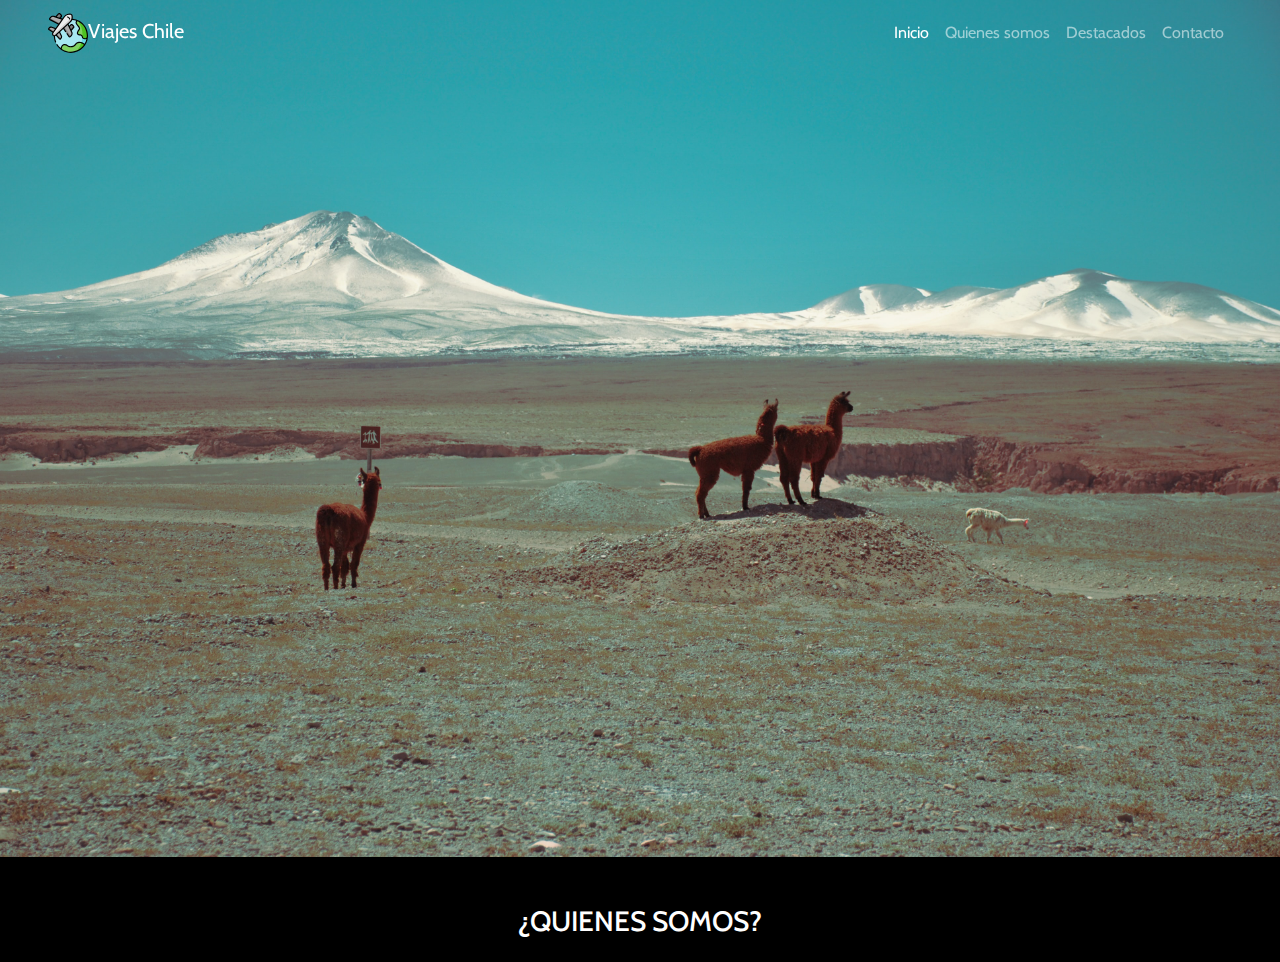
==== assets/img/index.html @ e34491f6 "primer commit" ====
<!DOCTYPE html>
<html lang="en">
<head>
    <meta charset="UTF-8">
    <meta name="viewport" content="width=device-width, initial-scale=1.0">
   
    <title>Viajes Chile</title>

    <!-- aca tengo el script de media jquery -->
        <script src="https://code.jquery.com/jquery-3.6.0.min.js"></script>

   <!-- aca agregue mi font -->
    <link href="https://fonts.googleapis.com/css?family=Cabin:400,700" rel="stylesheet">

       <!-- aca agregue mi bootstrap js -->
    <link href="https://cdn.jsdelivr.net/npm/bootstrap@5.3.3/dist/css/bootstrap.min.css" rel="stylesheet" integrity="sha384-QWTKZyjpPEjISv5WaRU9OFeRpok6YctnYmDr5pNlyT2bRjXh0JMhjY6hW+ALEwIH" crossorigin="anonymous">

    <link rel="stylesheet" href="stylos.css">
</head>
<body>

<header>
    <img src="/assets/img/carousel1.jpg" class="img-fluid"  alt="...">
    <nav class="navbar navbar-expand-lg navbar-dark fixed-top">
        <div class="container-fluid px-5">
          <a class="navbar-brand" href="#"><img src="/assets/img/viajes.svg" width="40px" alt="">Viajes Chile</a>
          <button class="navbar-toggler" type="button" data-bs-toggle="collapse" data-bs-target="#navbarNav" aria-controls="navbarNav" aria-expanded="false" aria-label="Toggle navigation">
            <span class="navbar-toggler-icon"></span>
          </button>
          <div class="collapse navbar-collapse" id="navbarNav">
            <ul  class="navbar-nav ms-auto">
              <li class="nav-item">
                <a class="nav-link active" aria-current="page" href="#">Inicio</a>
              </li>
              <li class="nav-item">
                <a class="nav-link" href="#">Quienes somos</a>
              </li>
              <li class="nav-item">
                <a class="nav-link" href="#">Destacados</a>
              </li>
              <li class="nav-item">
                <a class="nav-link" href="#">Contacto</a>
              </li>
             </ul>
          </div>
        </div>
      </nav>
</header>
<div class="container-fluid">
    <div class="row">
        <div class="col text-center pt-5 pb-3">
            <h3>¿QUIENES SOMOS?</h3>
            <!-- <button class="btn btn-primary">Mi Botón</button> -->
        </div>
    </div>
</div>

 <!-- Carousel -->


 




 <footer style="background-color: aqua;">

 </footer>
 

    <script src="https://cdn.jsdelivr.net/npm/bootstrap@5.3.3/dist/js/bootstrap.bundle.min.js" integrity="sha384-YvpcrYf0tY3lHB60NNkmXc5s9fDVZLESaAA55NDzOxhy9GkcIdslK1eN7N6jIeHz" crossorigin="anonymous"></script>
</body>



</html>
---- assets/img/stylos.css ----
@import url('https://fonts.googleapis.com/css?family=Cabin:400,700');
* {
  font-family: 'Cabin', sans-serif;
}

body {
    background-color: #000000; /* Cambia #f0f0f0 al color que desees */
   color: #ffffff;
}
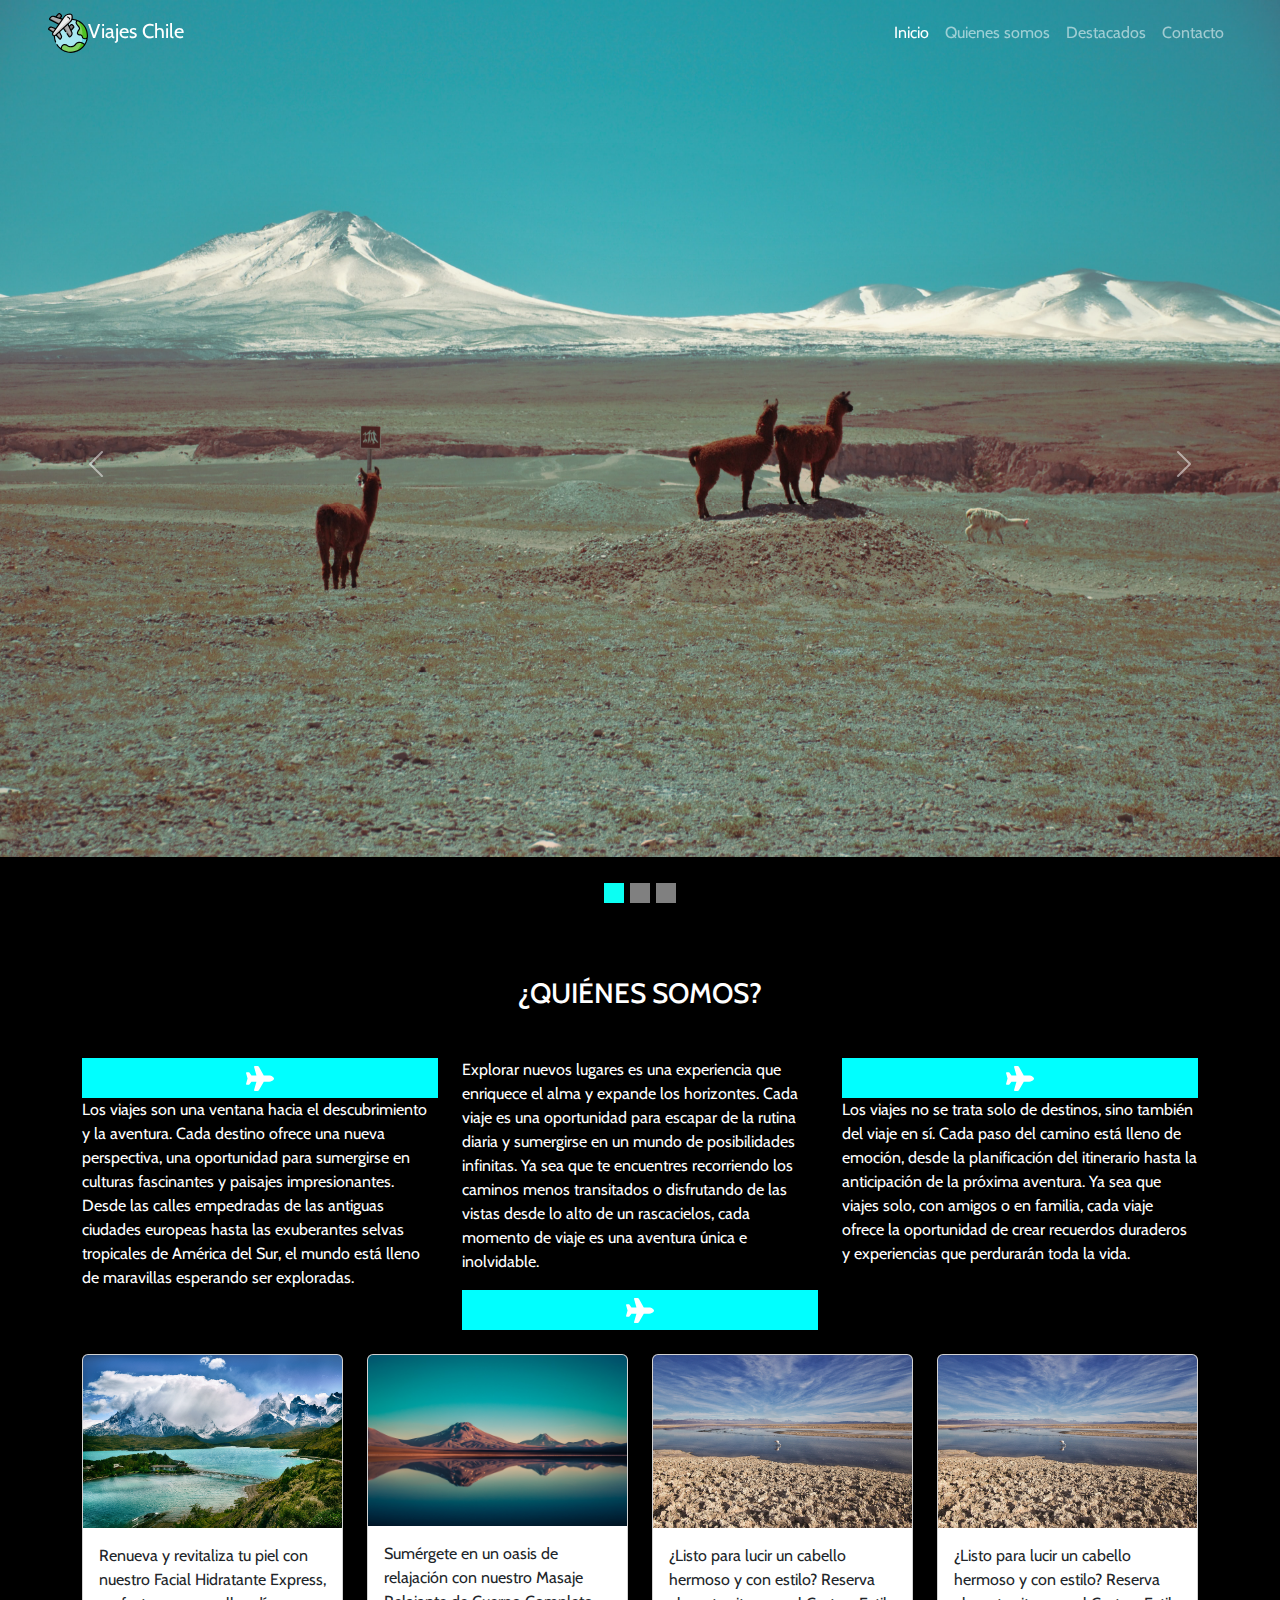
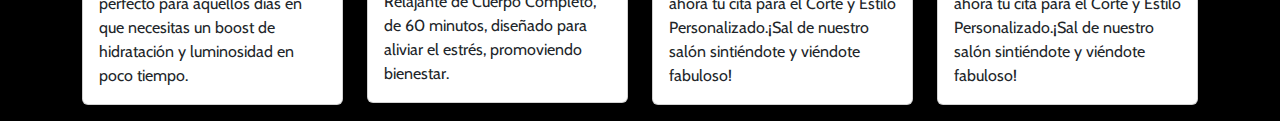
==== commit 3681a8ef: "segundo commit" ====
--- a/assets/img/index.html
+++ b/assets/img/index.html
@@ -20,8 +20,9 @@
 <body>
 
 <header>
-    <img src="/assets/img/carousel1.jpg" class="img-fluid"  alt="...">
-    <nav class="navbar navbar-expand-lg navbar-dark fixed-top">
+    <div class="header-container ">
+    
+        <nav class="navbar navbar-expand-lg navbar-dark fixed-top">
         <div class="container-fluid px-5">
           <a class="navbar-brand" href="#"><img src="/assets/img/viajes.svg" width="40px" alt="">Viajes Chile</a>
           <button class="navbar-toggler" type="button" data-bs-toggle="collapse" data-bs-target="#navbarNav" aria-controls="navbarNav" aria-expanded="false" aria-label="Toggle navigation">
@@ -45,17 +46,134 @@
           </div>
         </div>
       </nav>
+
+
+      <header>
+              <!-- Contenido de tu carrusel -->
+              <div id="carouselExampleIndicators" class="carousel slide">
+                <div class="carousel-indicators">
+                  <button type="button" data-bs-target="#carouselExampleIndicators" data-bs-slide-to="0" class="active" aria-current="true" aria-label="Slide 1"></button>
+                  <button type="button" data-bs-target="#carouselExampleIndicators" data-bs-slide-to="1" aria-label="Slide 2"></button>
+                  <button type="button" data-bs-target="#carouselExampleIndicators" data-bs-slide-to="2" aria-label="Slide 3"></button>
+                </div>
+                <div class="carousel-inner">
+                  <div class="carousel-item active">
+                    <img src="/assets/img/carousel1.jpg" class="d-block w-100" alt="...">
+                  </div>
+                  <div class="carousel-item">
+                    <img src="/assets/img/carousel2.jpg" class="d-block w-100" alt="...">
+                  </div>
+                  <div class="carousel-item">
+                    <img src="/assets/img/carousel3.jpg" class="d-block w-100" alt="...">
+                  </div>
+                </div>
+                <br> <br> <br>
+                <button class="carousel-control-prev" type="button" data-bs-target="#carouselExampleIndicators" data-bs-slide="prev">
+                  <span class="carousel-control-prev-icon" aria-hidden="true"></span>
+                  <span class="visually-hidden">Previous</span>
+                </button>
+                <button class="carousel-control-next" type="button" data-bs-target="#carouselExampleIndicators" data-bs-slide="next">
+                  <span class="carousel-control-next-icon" aria-hidden="true"></span>
+                  <span class="visually-hidden">Next</span>
+                </button>
+              </div>
+   
 </header>
+
+
 <div class="container-fluid">
     <div class="row">
         <div class="col text-center pt-5 pb-3">
-            <h3>¿QUIENES SOMOS?</h3>
+            <h3>¿QUIÉNES SOMOS?</h3>
             <!-- <button class="btn btn-primary">Mi Botón</button> -->
         </div>
     </div>
 </div>
+<br>
 
- <!-- Carousel -->
+<!-- aca estan mis columnas de texto -->
+
+<div class="container" >
+    <div class="row">
+      <div class="col-md-4">
+        <div class="image-container">
+            <img src="/img/plane-solid.svg" width="8%" alt="">
+        </div>
+        
+        <p>Los viajes son una ventana hacia el descubrimiento y la aventura. Cada destino ofrece una nueva perspectiva, una oportunidad para sumergirse en culturas fascinantes y paisajes impresionantes. Desde las calles empedradas de las antiguas ciudades europeas hasta las exuberantes selvas tropicales de América del Sur, el mundo está lleno de maravillas esperando ser exploradas.</p>
+     
+    </div>
+      <div class="col-md-4">
+        <p>Explorar nuevos lugares es una experiencia que enriquece el alma y expande los horizontes. Cada viaje es una oportunidad para escapar de la rutina diaria y sumergirse en un mundo de posibilidades infinitas. Ya sea que te encuentres recorriendo los caminos menos transitados o disfrutando de las vistas desde lo alto de un rascacielos, cada momento de viaje es una aventura única e inolvidable.</p>
+        <div class="image-container">
+            <img src="/img/plane-solid.svg" width="8%" alt="">
+        </div>
+    
+    
+    </div>
+      
+      <div class="col-md-4">
+        <div class="image-container">
+            <img src="/img/plane-solid.svg" width="8%" alt="">
+        </div>
+        <p>Los viajes no se trata solo de destinos, sino también del viaje en sí. Cada paso del camino está lleno de emoción, desde la planificación del itinerario hasta la anticipación de la próxima aventura. Ya sea que viajes solo, con amigos o en familia, cada viaje ofrece la oportunidad de crear recuerdos duraderos y experiencias que perdurarán toda la vida.</p>
+      </div>
+    </div>
+  </div>
+<br>
+<!-- Aca estan mis fotos -->
+
+<div class="container">
+          
+    <div class="row">
+        <div class="col-md-3">
+            <div class="card mb-3">
+                <img src="/assets/img/card1.jpg" class="card-img-top" alt="Producto 1">
+                <div class="card-body">
+               
+                    <p class="card-text">Renueva y revitaliza tu piel con nuestro Facial Hidratante Express, perfecto para aquellos días en que necesitas un boost de hidratación y luminosidad en poco tiempo.</p>
+                 
+                </div>
+             
+            </div>
+        </div>
+        <div class="col-md-3">
+            <div class="card mb-3">
+                <img src="/assets/img/card2.jpg" height="171nm" class="card-img-top" alt="Producto 2">
+                <div class="card-body">
+                 
+                    <p class="card-text">Sumérgete en un oasis de relajación con nuestro Masaje Relajante de Cuerpo Completo, de 60 minutos, diseñado para aliviar el estrés, promoviendo bienestar.
+
+                       </p>
+                      
+                </div>
+            </div>
+        </div>
+        <div class="col-md-3">
+            <div class="card mb-3">
+                <img src="/assets/img/card3.jpg" class="card-img-top" alt="Producto 3">
+                <div class="card-body">
+                    
+                    <p class="card-text">¿Listo para lucir un cabello hermoso y con estilo? Reserva ahora tu cita para el Corte y Estilo Personalizado.¡Sal de nuestro salón sintiéndote y viéndote fabuloso!    </p>
+                  
+                </div>
+            </div>
+        </div>
+
+        <div class="col-md-3">
+            <div class="card mb-3">
+                <img src="/assets/img/card3.jpg" class="card-img-top" alt="Producto 3">
+                <div class="card-body">
+                    
+                    <p class="card-text">¿Listo para lucir un cabello hermoso y con estilo? Reserva ahora tu cita para el Corte y Estilo Personalizado.¡Sal de nuestro salón sintiéndote y viéndote fabuloso!    </p>
+                  
+                </div>
+            </div>
+        </div>
+
+
+    </div>
+</div>
 
 
  
--- a/assets/img/stylos.css
+++ b/assets/img/stylos.css
@@ -7,3 +7,51 @@
     background-color: #000000; /* Cambia #f0f0f0 al color que desees */
    color: #ffffff;
 }
+
+.header-container {
+    position: relative;
+}
+
+.carousel-container {
+    position: absolute;
+    top: 0;
+    left: 0;
+    width: 100%;
+    height: 100vh; /* Ajusta la altura según sea necesario */
+    overflow: hidden;
+    z-index: -1; /* Para que el carrusel esté detrás de la barra de navegación */
+}
+
+.carousel-container .carousel {
+    height: 100%; /* Ajusta la altura del carrusel */
+}
+
+/* Ajustes adicionales de estilo si es necesario */
+
+.carousel-indicators button {
+    width: 20px !important; /* Ajusta el ancho del botón */
+    height: 20px  !important; /* Ajusta la altura del botón */
+   
+    background-color: #a2e2df7c; /* Cambia el color de fondo de los botones según sea necesario */
+    border: none; /* Quita el borde de los botones si lo deseas */
+
+ 
+}
+
+.carousel-indicators .active {
+    background-color: #0bfff3; /* Cambia el color de fondo del indicador activo si lo deseas */
+}
+
+/* Ajustes adicionales de estilo si es necesario */
+
+
+div
+.image-container {
+    display: flex;
+    justify-content: center; /* Centra horizontalmente */
+    align-items: center; /* Centra verticalmente */
+    height: 100%; /* Ajusta la altura según sea necesario */
+    background-color: aqua;
+    height: 40px;
+
+}
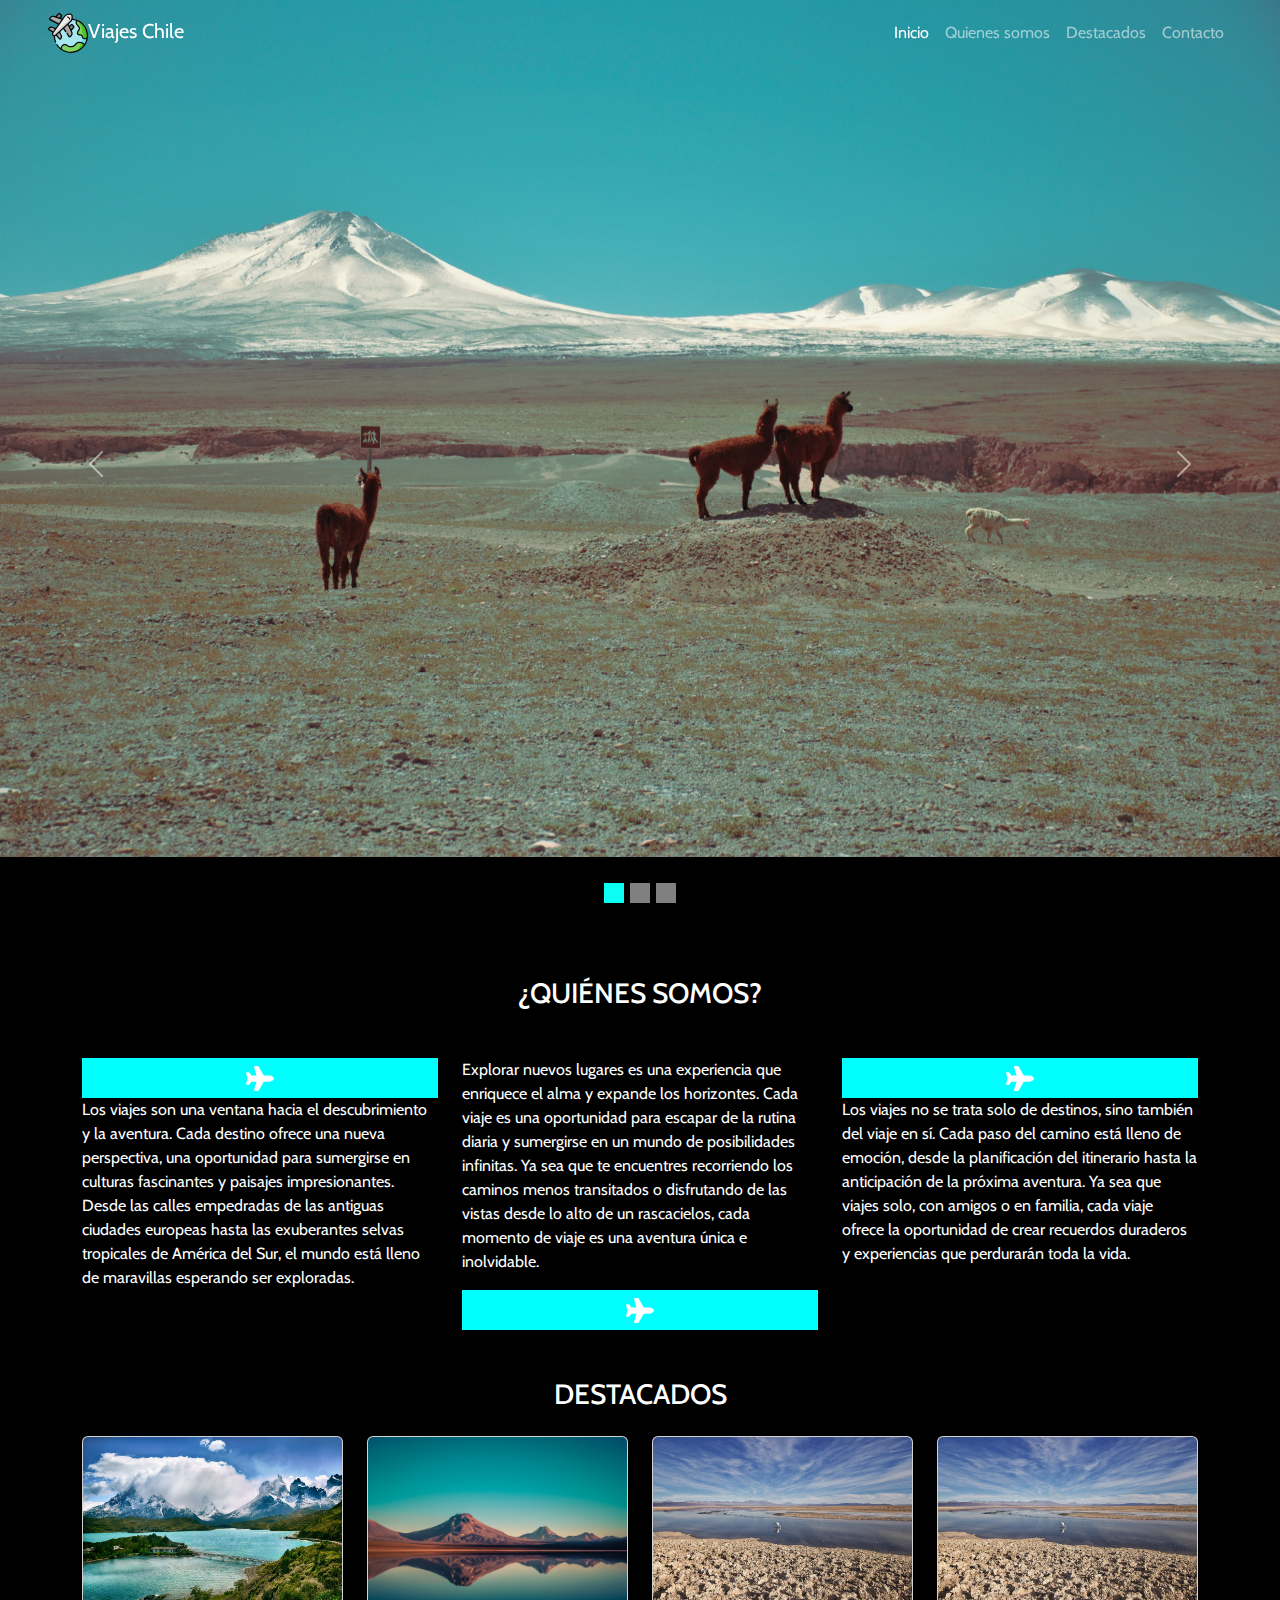
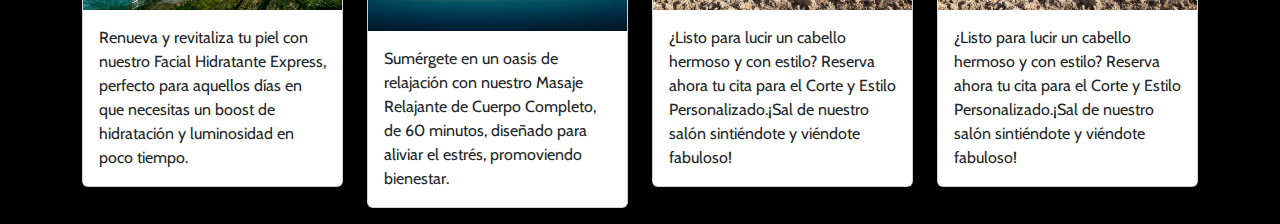
==== commit e295e930: "tercer commit" ====
--- a/assets/img/index.html
+++ b/assets/img/index.html
@@ -19,7 +19,7 @@
 </head>
 <body>
 
-<header>
+<header class="header-principal">
     <div class="header-container ">
     
         <nav class="navbar navbar-expand-lg navbar-dark fixed-top">
@@ -50,13 +50,13 @@
 
       <header>
               <!-- Contenido de tu carrusel -->
-              <div id="carouselExampleIndicators" class="carousel slide">
+              <div id="carouselExampleIndicators" class="carousel slide" >
                 <div class="carousel-indicators">
                   <button type="button" data-bs-target="#carouselExampleIndicators" data-bs-slide-to="0" class="active" aria-current="true" aria-label="Slide 1"></button>
                   <button type="button" data-bs-target="#carouselExampleIndicators" data-bs-slide-to="1" aria-label="Slide 2"></button>
                   <button type="button" data-bs-target="#carouselExampleIndicators" data-bs-slide-to="2" aria-label="Slide 3"></button>
                 </div>
-                <div class="carousel-inner">
+                <div class="carousel-inner ">
                   <div class="carousel-item active">
                     <img src="/assets/img/carousel1.jpg" class="d-block w-100" alt="...">
                   </div>
@@ -120,7 +120,17 @@
       </div>
     </div>
   </div>
-<br>
+
+
+
+  <div class="container-fluid">
+    <div class="row">
+        <div class="col text-center pt-5 pb-3">
+            <h3>DESTACADOS</h3>
+            <!-- <button class="btn btn-primary">Mi Botón</button> -->
+        </div>
+    </div>
+</div>
 <!-- Aca estan mis fotos -->
 
 <div class="container">
@@ -139,7 +149,7 @@
         </div>
         <div class="col-md-3">
             <div class="card mb-3">
-                <img src="/assets/img/card2.jpg" height="171nm" class="card-img-top" alt="Producto 2">
+                <img src="/assets/img/card2.jpg" class="card-img-top" alt="Producto 2">
                 <div class="card-body">
                  
                     <p class="card-text">Sumérgete en un oasis de relajación con nuestro Masaje Relajante de Cuerpo Completo, de 60 minutos, diseñado para aliviar el estrés, promoviendo bienestar.
--- a/assets/img/stylos.css
+++ b/assets/img/stylos.css
@@ -10,7 +10,8 @@
 
 .header-container {
     position: relative;
-}
+       
+    }
 
 .carousel-container {
     position: absolute;
@@ -55,3 +56,4 @@
     height: 40px;
 
 }
+
